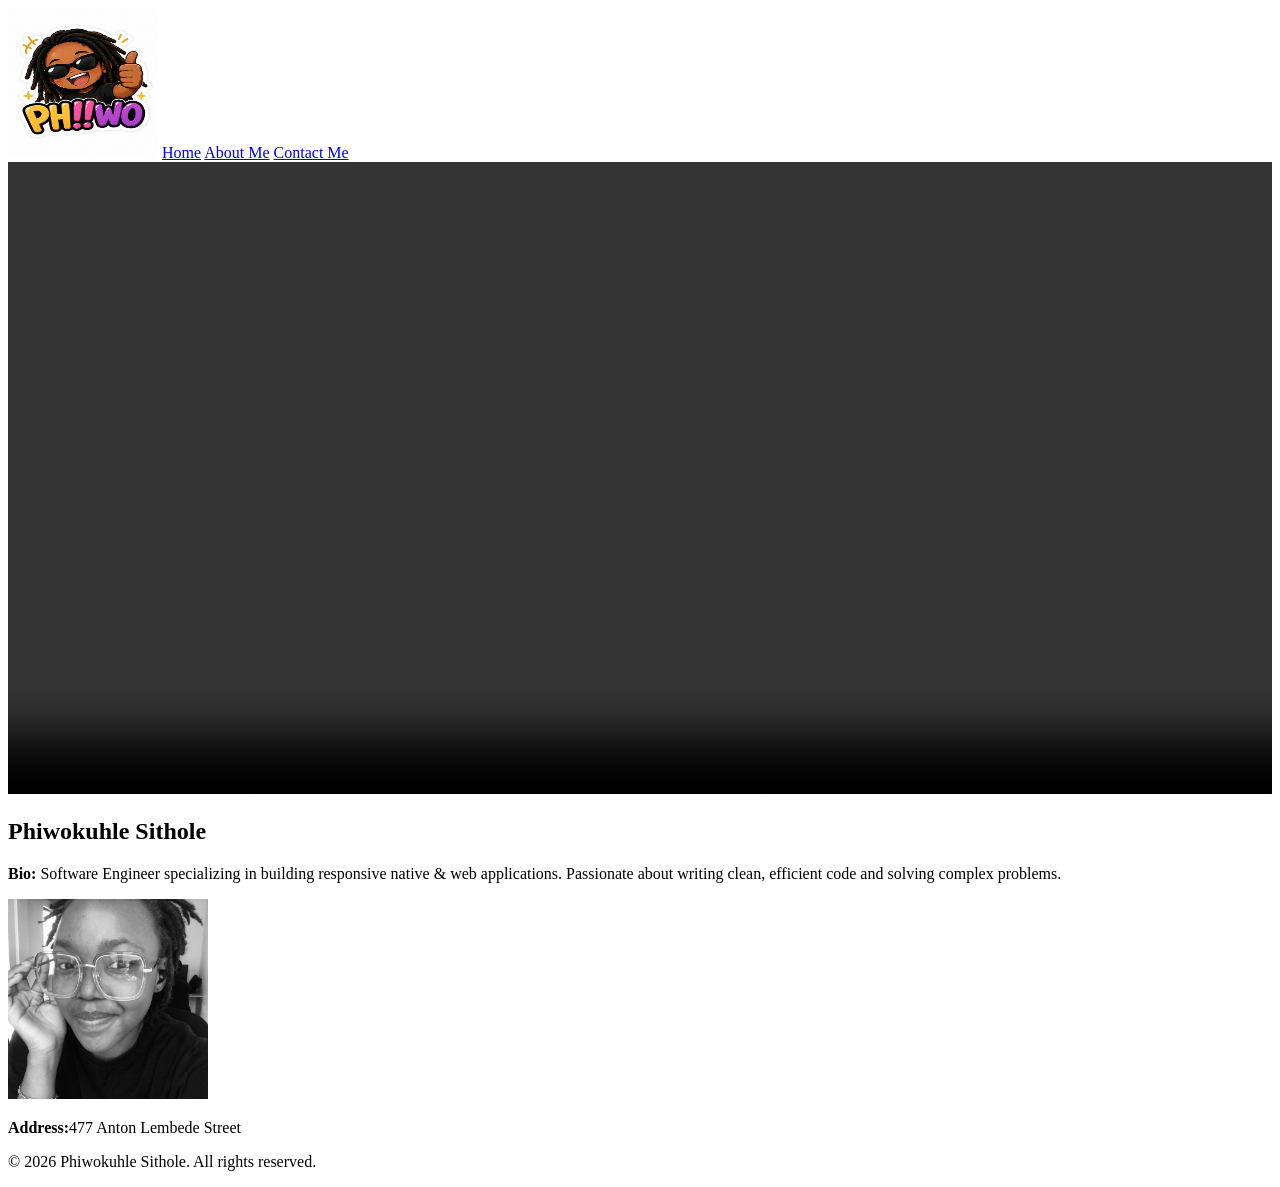
==== index.html @ 5188d2c7 "first commit" ====
<!DOCTYPE html>
<html>
    <head>
        <title>Phiwokuhle's Portfolio</title>
    </head>
    <body>
        <nav>
            <a href="/" class="logo">
                <img src="logo.jpeg" alt="PH!!WO" width="150" height="150"></a>

            <a href="index.html">Home</a>
            <a href="aboutMe.html">About Me</a>
            <a href="ContactMe.html">Contact Me</a>
        </nav>
        <section id="Home">
            <video controls width="100%" height="100%">
                <source src="my_video.mp4" type="video/mp4" width="100%" height="100%">
            </video>
        </section>

        <section id="Home">
            <h1><strong> Phiwokuhle Sithole</strong></h1>
            <p><strong>Bio:</strong> Software Engineer specializing in building responsive native & web applications. Passionate about writing clean, efficient code and solving complex problems.</p>
            <img src="my_pic.jpeg" width="200px"">
        </section>


        

        <footer class="footer">
            <p><strong>Address:</strong>477 Anton Lembede Street</p>    
            <p>&copy; 2026 Phiwokuhle Sithole. All rights reserved.</p>
            
        </footer>
    </body>
</htm
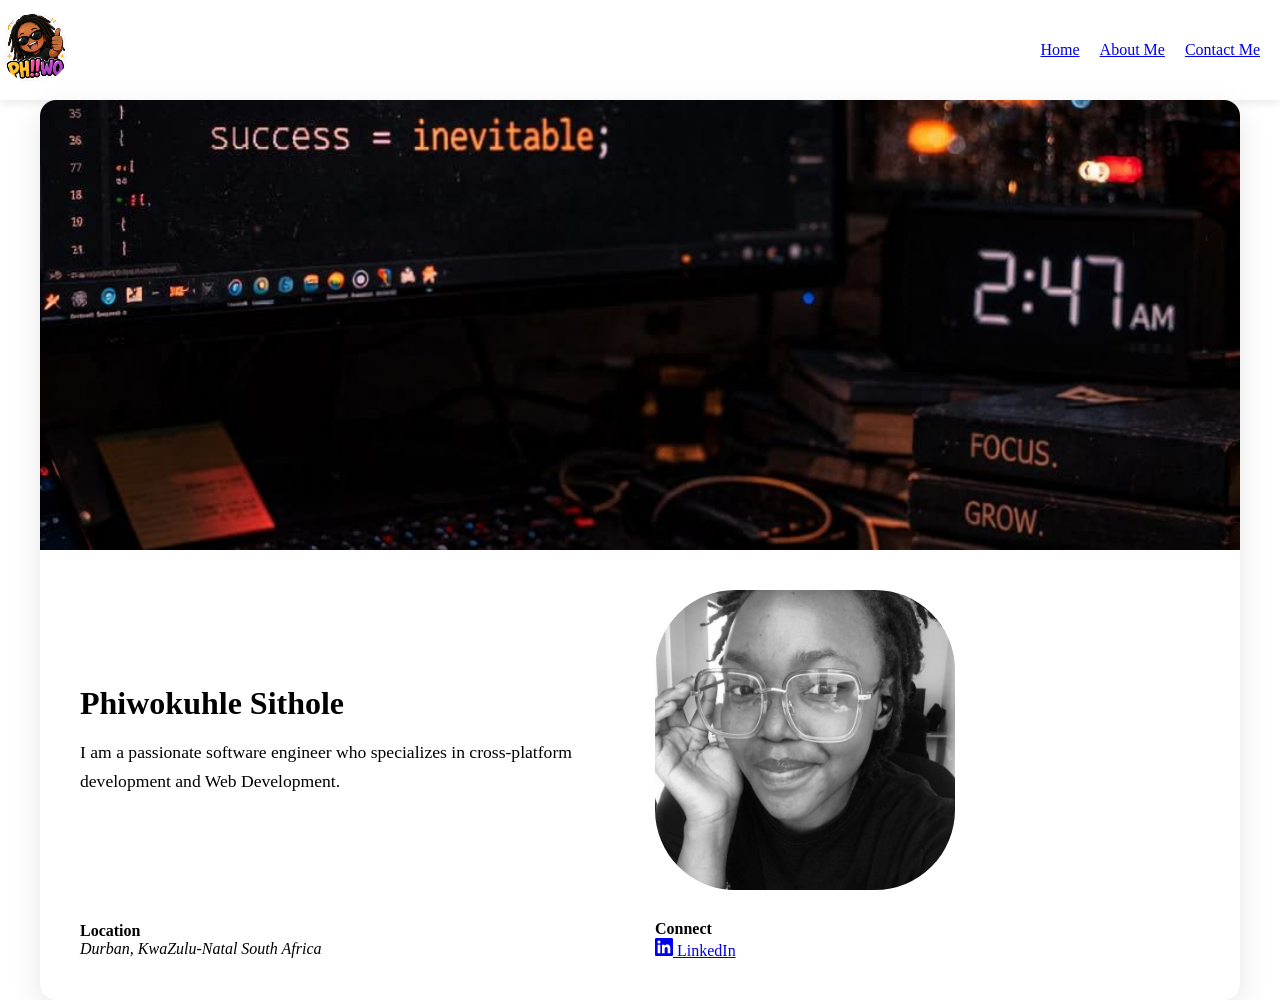
==== commit a14cffe0: "chore: styled with css" ====
--- a/index.html
+++ b/index.html
@@ -2,35 +2,50 @@
 <html>
     <head>
         <title>Phiwokuhle's Portfolio</title>
+        <link rel="stylesheet" href="style.css">
     </head>
     <body>
         <nav>
             <a href="/" class="logo">
                 <img src="logo.jpeg" alt="PH!!WO" width="150" height="150"></a>
+             <div class="nav-links">
+                <a href="index.html">Home</a>
+                <a href="aboutMe.html">About Me</a>
+                <a href="ContactMe.html">Contact Me</a>
+                
+             </div>
+        </nav>
 
-            <a href="index.html">Home</a>
-            <a href="aboutMe.html">About Me</a>
-            <a href="ContactMe.html">Contact Me</a>
-        </nav>
-        <section id="Home">
-            <video controls width="100%" height="100%">
-                <source src="my_video.mp4" type="video/mp4" width="100%" height="100%">
-            </video>
+        <section class="home">
+            <img id="img1" src="home-image.jpeg" >
+            <div class="bio-article-container">
+                <div class="bio-article-text">
+                    <h2>Phiwokuhle Sithole</h2>
+                    <p> I am a passionate software engineer who specializes in cross-platform development and Web Development.</p>
+                </div> 
+                <div class="bio-article-image">
+                    <img src="my_pic.jpeg" alt="Phiwokuhle's Picture" width="300px">   
+            </div>
+
+            <div class="footer-col">
+                    <h4 class="footer-heading">Location</h4>
+                    <address class="footer-address">
+                        <span>Durban, KwaZulu-Natal</span>
+                        <span>South Africa</span>
+                    </address>
+                </div>
+            
+            <div class="footer-col">
+                    <h4 class="footer-heading">Connect</h4>
+                    <div class="footer-socials">
+                        <a href="www.linkedin.com/in/phiwokuhle-siphokazi-sithole-b399002a6" target="_blank" rel="noopener" aria-label="LinkedIn">
+                            <svg xmlns="http://www.w3.org/2000/svg" width="18" height="18" viewBox="0 0 24 24" fill="currentColor" aria-hidden="true">
+                              <path d="M20.447 20.452h-3.554v-5.569c0-1.328-.027-3.037-1.852-3.037-1.853 0-2.136 1.445-2.136 2.939v5.667H9.351V9h3.414v1.561h.046c.477-.9 1.637-1.85 3.37-1.85 3.601 0 4.267 2.37 4.267 5.455v6.286zM5.337 7.433a2.062 2.062 0 0 1-2.063-2.065 2.064 2.064 0 1 1 2.063 2.065zm1.782 13.019H3.555V9h3.564v11.452zM22.225 0H1.771C.792 0 0 .774 0 1.729v20.542C0 23.227.792 24 1.771 24h20.451C23.2 24 24 23.227 24 22.271V1.729C24 .774 23.2 0 22.222 0h.003z"/>  
+                            </svg>
+                            LinkedIn
+                        </a>
+                    </div>
+                </div>
         </section>
-
-        <section id="Home">
-            <h1><strong> Phiwokuhle Sithole</strong></h1>
-            <p><strong>Bio:</strong> Software Engineer specializing in building responsive native & web applications. Passionate about writing clean, efficient code and solving complex problems.</p>
-            <img src="my_pic.jpeg" width="200px"">
-        </section>
-
-
-        
-
-        <footer class="footer">
-            <p><strong>Address:</strong>477 Anton Lembede Street</p>    
-            <p>&copy; 2026 Phiwokuhle Sithole. All rights reserved.</p>
-            
-        </footer>
     </body>
-</htm+</html>
--- a/style.css
+++ b/style.css
@@ -0,0 +1,134 @@
+*{
+    margin: 0;
+    padding: 0;
+    box-sizing: border-box;
+}
+.body{
+    font-family:'Franklin Gothic Medium', 'Arial Narrow', Arial, sans-serif;
+    background-color:S black;
+}
+nav{
+    padding: auto;
+    display: flex;
+    justify-content: space-between;
+    align-items: center;
+    height: 100px;
+    box-shadow: 0 2px 10px rgba(0, 0, 0, 0.1);
+}
+.logo{
+    display: inline-block;
+    transition: transform 0.3s ease;
+}
+.logo img{
+    border-radius: 50%;
+    width: 70px;
+    height: 70px;
+    object-fit: cover;
+    
+}
+
+.nav-links{
+    display: flex;
+    gap: 20px;
+    align-items: flex-end;
+    margin-right: 20px;
+}
+
+.about{
+    background-color: white;
+}
+.article-text h2{
+    margin-bottom: 20px;
+    font-size: 30px;
+   
+}
+.article-text p{
+    font-size: 20px;
+    line-height: 1.6;
+}
+
+.contact-form{
+    max-width: 600px;
+    margin: 0 auto;
+    padding: 20px;
+    border-radius: 10px;
+    box-shadow: 0 2px 10px rgba(0, 0, 0, 0.1);
+}
+ .home {
+    max-width: 1200px;
+    margin: 0 auto;
+    background: white;
+    border-radius: 1rem;
+    overflow: hidden;
+    box-shadow: 0 10px 30px rgba(0,0,0,0.1);
+}
+.home #img1{
+    width: 100%;
+    height: auto;
+
+    max-height: 450px;
+    object-fit: cover;
+    display:block;
+}
+.bio-article-container{
+    display: grid;
+    grid-template-columns: 1fr 1fr;
+    gap: 30px;
+    padding: 40px;
+    align-items: center;
+}
+
+.bio-article-text h2{
+    font-size: 2rem;
+    margin-bottom: 1rem;
+}
+.bio-article-text p{
+    font-size: 1.1rem;
+    line-height: 1.6;
+}
+.bio-article-image img{
+    display:flex;
+    max-width: 350px;
+    height:auto;
+    border-radius: 80px;
+    object-fit: cover; /*to be reviewed*/
+    display: block;
+}
+.footer{
+    text-align: center;
+    padding: 1.5rem;
+    font-size: 0.9rem;
+}
+ @media (min-width: 1400px) {
+    .bio-article-image img {
+        max-width: 400px;
+        }
+            
+    .home #img1 {
+        max-height: 500px;
+        }
+    }
+    .bio-article-image img:hover {
+        transform: scale(1.02);
+        transition: transform 0.3s ease;
+       
+    
+}
+@media (max-width: 580px) {
+    .footer-inner {
+        grid-template-columns: 1fr;
+        padding: 32px 20px 24px;
+        gap: 28px;
+    }
+ 
+    .footer-brand {
+        grid-column: auto;
+    }
+ 
+    .footer-bottom {
+        padding: 16px 20px;
+        flex-direction: column;
+        gap: 6px;
+        text-align: center;
+    }
+}
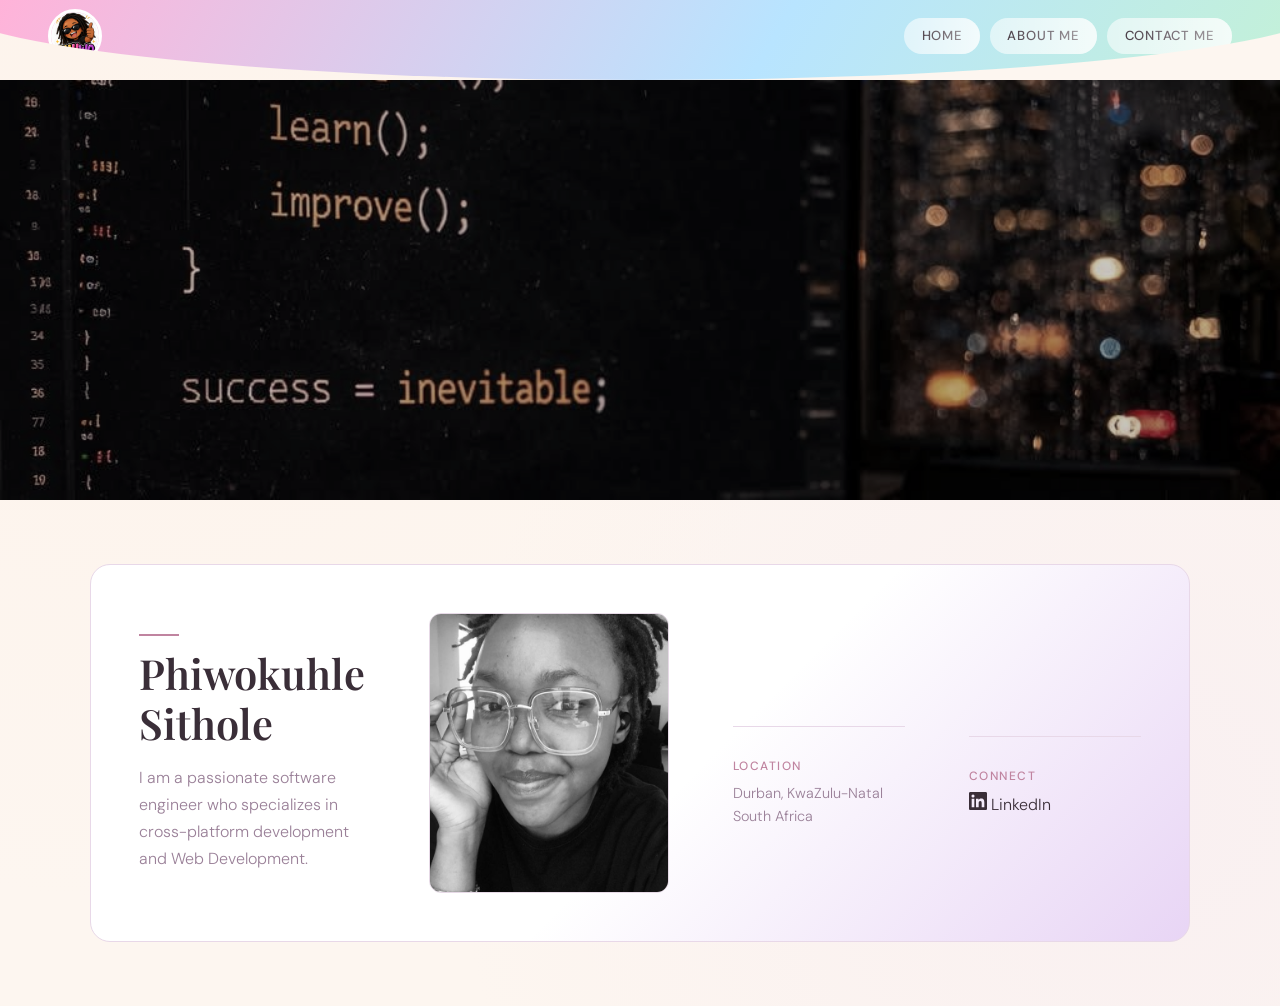
==== commit 55dc6ac0: "chore: javascript introduction tasks" ====
--- a/index.html
+++ b/index.html
@@ -5,7 +5,7 @@
         <link rel="stylesheet" href="style.css">
     </head>
     <body>
-        <nav>
+        <nav class="navbar">
             <a href="/" class="logo">
                 <img src="logo.jpeg" alt="PH!!WO" width="150" height="150"></a>
              <div class="nav-links">
--- a/style.css
+++ b/style.css
@@ -1,134 +1,502 @@
-*{
-    margin: 0;
-    padding: 0;
-    box-sizing: border-box;
-}
-.body{
-    font-family:'Franklin Gothic Medium', 'Arial Narrow', Arial, sans-serif;
-    background-color:S black;
-}
-nav{
-    padding: auto;
-    display: flex;
-    justify-content: space-between;
-    align-items: center;
-    height: 100px;
-    box-shadow: 0 2px 10px rgba(0, 0, 0, 0.1);
-}
-.logo{
-    display: inline-block;
-    transition: transform 0.3s ease;
-}
-.logo img{
-    border-radius: 50%;
-    width: 70px;
-    height: 70px;
-    object-fit: cover;
-    
-}
-
-.nav-links{
-    display: flex;
-    gap: 20px;
-    align-items: flex-end;
-    margin-right: 20px;
-}
-
-.about{
-    background-color: white;
-}
-.article-text h2{
-    margin-bottom: 20px;
-    font-size: 30px;
-   
-}
-.article-text p{
-    font-size: 20px;
-    line-height: 1.6;
-}
-
-.contact-form{
-    max-width: 600px;
-    margin: 0 auto;
-    padding: 20px;
-    border-radius: 10px;
-    box-shadow: 0 2px 10px rgba(0, 0, 0, 0.1);
-}
- .home {
-    max-width: 1200px;
-    margin: 0 auto;
-    background: white;
-    border-radius: 1rem;
-    overflow: hidden;
-    box-shadow: 0 10px 30px rgba(0,0,0,0.1);
-}
-.home #img1{
-    width: 100%;
-    height: auto;
-
-    max-height: 450px;
-    object-fit: cover;
-    display:block;
-}
-.bio-article-container{
-    display: grid;
-    grid-template-columns: 1fr 1fr;
-    gap: 30px;
-    padding: 40px;
-    align-items: center;
-}
-
-.bio-article-text h2{
-    font-size: 2rem;
-    margin-bottom: 1rem;
-}
-.bio-article-text p{
-    font-size: 1.1rem;
-    line-height: 1.6;
-}
-.bio-article-image img{
-    display:flex;
-    max-width: 350px;
-    height:auto;
-    border-radius: 80px;
-    object-fit: cover; /*to be reviewed*/
-    display: block;
-}
-.footer{
+/* =========================================
+   PHIWOKUHLE'S PORTFOLIO — style.css
+   Theme: Refined editorial / dark professional
+   ========================================= */
+
+/* --- Google Fonts --- */
+@import url('https://fonts.googleapis.com/css2?family=Playfair+Display:wght@400;600&family=DM+Sans:wght@300;400;500&display=swap');
+
+/* --- CSS Variables --- */
+:root {
+  --clr-bg:        #fdf6f0;       /* warm cream */
+  --clr-surface:   #ffffff;
+  --clr-surface2:  #fef0f5;       /* blush white */
+  --clr-border:    #e8d8e8;       /* soft lavender border */
+  --clr-accent:    #c084a0;       /* dusty rose */
+  --clr-accent-dim:#a0668c;
+  --clr-text:      #3a2e38;       /* deep plum text */
+  --clr-muted:     #9a8098;       /* muted mauve */
+  --clr-white:     #ffffff;
+
+  /* Pastel palette */
+  --clr-lavender:  #e8d5f5;
+  --clr-blush:     #fadadd;
+  --clr-mint:      #d4f0e8;
+  --clr-sky:       #d5eaf7;
+  --clr-peach:     #fde8d8;
+  --clr-butter:    #fdf5cc;
+
+  --font-display:  'Playfair Display', Georgia, serif;
+  --font-body:     'DM Sans', sans-serif;
+
+  --radius-sm:  6px;
+  --radius-md:  12px;
+  --radius-lg:  20px;
+
+  --nav-height: 80px;
+  --max-width:  1100px;
+}
+
+/* --- Reset & Base --- */
+*, *::before, *::after {
+  box-sizing: border-box;
+  margin: 0;
+  padding: 0;
+}
+
+html {
+  scroll-behavior: smooth;
+}
+
+body {
+  background-color: var(--clr-bg);
+  color: var(--clr-text);
+  font-family: var(--font-body);
+  font-size: 16px;
+  line-height: 1.7;
+  font-weight: 300;
+  min-height: 100vh;
+  background-image: radial-gradient(circle at 10% 20%, #fde8d830 0%, transparent 50%),
+                    radial-gradient(circle at 90% 80%, #e8d5f530 0%, transparent 50%);
+}
+
+img {
+  display: block;
+  max-width: 100%;
+}
+
+a {
+  color: inherit;
+  text-decoration: none;
+}
+
+h1, h2, h3, h4 {
+  font-family: var(--font-display);
+  font-weight: 600;
+  line-height: 1.2;
+  color: var(--clr-text);
+}
+
+/* =========================================
+   NAVBAR — gooey pastel candy
+   ========================================= */
+
+/* Keyframes */
+@keyframes navShift {
+  0%   { background-position: 0% 50%; }
+  50%  { background-position: 100% 50%; }
+  100% { background-position: 0% 50%; }
+}
+
+@keyframes blobFloat {
+  0%, 100% { border-radius: 60% 40% 55% 45% / 50% 60% 40% 50%; transform: translateY(0px) rotate(0deg); }
+  33%       { border-radius: 40% 60% 45% 55% / 60% 40% 55% 45%; transform: translateY(-4px) rotate(2deg); }
+  66%       { border-radius: 55% 45% 60% 40% / 40% 55% 60% 40%; transform: translateY(3px) rotate(-2deg); }
+}
+
+@keyframes logoPulse {
+  0%, 100% { box-shadow: 0 0 0 3px #ffb3d9, 0 0 0 6px #b8f0e6, 0 0 0 9px #c9b8f5; }
+  33%       { box-shadow: 0 0 0 3px #b8e4ff, 0 0 0 6px #ffcba4, 0 0 0 9px #ffb3d9; }
+  66%       { box-shadow: 0 0 0 3px #c9b8f5, 0 0 0 6px #b8f0e6, 0 0 0 9px #b8e4ff; }
+}
+
+@keyframes gooeyDrip {
+  0%   { clip-path: ellipse(55% 100% at 50% 0%); }
+  40%  { clip-path: ellipse(52% 115% at 50% 0%); }
+  70%  { clip-path: ellipse(56% 108% at 50% 0%); }
+  100% { clip-path: ellipse(55% 100% at 50% 0%); }
+}
+
+@keyframes shimmer {
+  0%   { background-position: -200% center; }
+  100% { background-position: 200% center; }
+}
+
+.navbar,
+nav {
+  position: sticky;
+  top: 0;
+  z-index: 100;
+  height: var(--nav-height);
+  display: flex;
+  align-items: center;
+  justify-content: space-between;
+  padding: 0 3rem;
+  background: linear-gradient(
+    120deg,
+    #ffb3d9,   /* pink */
+    #b8e4ff,   /* powder blue */
+    #c9f7c5,   /* lime */
+    #c9b8f5,   /* purple */
+    #ffd4a8,   /* light orange */
+    #ffb3d9
+  );
+  background-size: 300% 300%;
+  animation: navShift 8s ease infinite, gooeyDrip 4s ease-in-out infinite;
+  border-bottom: none;
+  /* Gooey drip bottom edge */
+  clip-path: ellipse(55% 100% at 50% 0%);
+  padding-bottom: 8px;
+}
+
+/* Logo */
+.logo img {
+  width: 54px;
+  height: 54px;
+  border-radius: 50%;
+  object-fit: cover;
+  border: 3px solid #fff;
+  animation: logoPulse 4s ease-in-out infinite;
+  transition: transform 0.4s cubic-bezier(0.34, 1.56, 0.64, 1);
+}
+
+.logo:hover img {
+  transform: scale(1.12) rotate(-4deg);
+}
+
+/* Nav links container */
+.nav-links {
+  display: flex;
+  align-items: center;
+  gap: 0.6rem;
+}
+
+/* Each link is a gooey blob pill */
+.nav-links a {
+  font-family: var(--font-body);
+  font-weight: 500;
+  font-size: 0.82rem;
+  letter-spacing: 0.06em;
+  text-transform: uppercase;
+  color: #3a2e38;
+  padding: 0.45rem 1.1rem;
+  border-radius: 999px;
+  position: relative;
+  transition:
+    transform 0.35s cubic-bezier(0.34, 1.56, 0.64, 1),
+    color 0.2s ease;
+  text-decoration: none;
+  animation: blobFloat 5s ease-in-out infinite;
+}
+
+/* Stagger each link's blob float */
+.nav-links a:nth-child(1) { animation-delay: 0s;    background: rgba(255,255,255,0.55); }
+.nav-links a:nth-child(2) { animation-delay: 0.8s;  background: rgba(255,255,255,0.55); }
+.nav-links a:nth-child(3) { animation-delay: 1.6s;  background: rgba(255,255,255,0.55); }
+
+/* Shimmer overlay on each pill */
+.nav-links a::before {
+  content: '';
+  position: absolute;
+  inset: 0;
+  border-radius: 999px;
+  background: linear-gradient(
+    90deg,
+    transparent 0%,
+    rgba(255,255,255,0.6) 50%,
+    transparent 100%
+  );
+  background-size: 200% 100%;
+  animation: shimmer 2.5s linear infinite;
+  pointer-events: none;
+}
+
+.nav-links a:nth-child(2)::before { animation-delay: 0.8s; }
+.nav-links a:nth-child(3)::before { animation-delay: 1.6s; }
+
+/* Hover — squish & brighten */
+.nav-links a:hover {
+  transform: scale(1.12) translateY(-3px);
+  color: #1a0d24;
+  background: rgba(255,255,255,0.85);
+}
+
+/* =========================================
+   HOME PAGE
+   ========================================= */
+
+/* Hero image — full-width cinematic strip */
+.home #img1 {
+  width: 100%;
+  height: 420px;
+  object-fit: cover;
+  object-position: center 30%;
+  filter: brightness(0.75) saturate(0.6) sepia(0.15);
+}
+
+/* Bio section — two-column card */
+.bio-article-container {
+  max-width: var(--max-width);
+  margin: 4rem auto;
+  padding: 0 2rem;
+  display: flex;
+  align-items: center;
+  gap: 4rem;
+  background: linear-gradient(135deg, #ffffff 55%, var(--clr-lavender) 100%);
+  border: 1px solid var(--clr-border);
+  border-radius: var(--radius-lg);
+  padding: 3rem;
+}
+
+.bio-article-text {
+  flex: 1;
+}
+
+.bio-article-text h2 {
+  font-size: clamp(1.8rem, 4vw, 2.6rem);
+  margin-bottom: 1rem;
+}
+
+/* Gold accent line before the name */
+.bio-article-text h2::before {
+  content: '';
+  display: block;
+  width: 40px;
+  height: 2px;
+  background-color: var(--clr-accent);
+  margin-bottom: 0.75rem;
+}
+
+.bio-article-text p {
+  color: var(--clr-muted);
+  font-size: 1rem;
+  max-width: 520px;
+}
+
+.bio-article-image {
+  flex-shrink: 0;
+}
+
+.bio-article-image img {
+  width: 240px;
+  height: 280px;
+  object-fit: cover;
+  border-radius: var(--radius-md);
+  border: 1px solid var(--clr-border);
+  filter: grayscale(20%);
+  transition: filter 0.4s ease;
+}
+
+.bio-article-image img:hover {
+  filter: grayscale(0%);
+}
+
+/* Footer location block */
+.footer-col {
+  margin-top: 3rem;
+  padding-top: 2rem;
+  border-top: 1px solid var(--clr-border);
+  width: 100%;
+}
+
+.footer-heading {
+  font-family: var(--font-body);
+  font-size: 0.75rem;
+  letter-spacing: 0.12em;
+  text-transform: uppercase;
+  color: var(--clr-accent);
+  margin-bottom: 0.5rem;
+  font-weight: 500;
+}
+
+.footer-address {
+  display: flex;
+  flex-direction: column;
+  font-style: normal;
+  color: var(--clr-muted);
+  font-size: 0.9rem;
+  line-height: 1.6;
+}
+
+/* =========================================
+   ABOUT ME PAGE
+   ========================================= */
+.about {
+  max-width: var(--max-width);
+  margin: 5rem auto;
+  padding: 0 2rem;
+}
+
+.article-container {
+  background: linear-gradient(135deg, #ffffff 55%, var(--clr-mint) 100%);
+  border: 1px solid var(--clr-border);
+  border-radius: var(--radius-lg);
+  padding: 3.5rem;
+}
+
+.article-text h2 {
+  font-size: clamp(1.8rem, 4vw, 2.6rem);
+  margin-bottom: 0.5rem;
+}
+
+.article-text h2::before {
+  content: '';
+  display: block;
+  width: 40px;
+  height: 2px;
+  background-color: var(--clr-accent);
+  margin-bottom: 0.75rem;
+}
+
+.article-text p {
+  color: var(--clr-muted);
+  font-size: 1rem;
+  max-width: 720px;
+  margin-top: 1.25rem;
+}
+
+/* Highlight certifications naturally */
+.article-text p strong {
+  color: var(--clr-accent);
+  font-weight: 500;
+}
+
+/* =========================================
+   CONTACT ME PAGE
+   ========================================= */
+.contact-form {
+  max-width: 560px;
+  margin: 5rem auto;
+  padding: 3rem 3.5rem;
+  background: linear-gradient(135deg, #ffffff 55%, var(--clr-blush) 100%);
+  border: 1px solid var(--clr-border);
+  border-radius: var(--radius-lg);
+}
+
+.contact-form h2 {
+  font-size: 2rem;
+  margin-bottom: 0.5rem;
+}
+
+.contact-form h2::before {
+  content: '';
+  display: block;
+  width: 40px;
+  height: 2px;
+  background-color: var(--clr-accent);
+  margin-bottom: 0.75rem;
+}
+
+/* Labels */
+.contact-form label {
+  display: block;
+  font-size: 0.78rem;
+  letter-spacing: 0.1em;
+  text-transform: uppercase;
+  color: var(--clr-muted);
+  margin-bottom: 0.4rem;
+  margin-top: 1.5rem;
+  font-weight: 500;
+}
+
+/* Inputs & textarea */
+.contact-form input[type="text"],
+.contact-form input[type="email"],
+.contact-form textarea {
+  width: 100%;
+  background-color: var(--clr-surface2);
+  border: 1px solid var(--clr-border);
+  border-radius: var(--radius-sm);
+  color: var(--clr-text);
+  font-family: var(--font-body);
+  font-size: 0.95rem;
+  padding: 0.65rem 1rem;
+  outline: none;
+  transition: border-color 0.25s ease, background-color 0.25s ease;
+  resize: vertical;
+}
+
+.contact-form input[type="text"]:focus,
+.contact-form input[type="email"]:focus,
+.contact-form textarea:focus {
+  border-color: var(--clr-accent);
+  background-color: #fff5f8;
+}
+
+.contact-form textarea {
+  min-height: 130px;
+}
+
+/* Submit button */
+.contact-form input[type="submit"],
+#submit {
+  display: block;
+  margin-top: 2rem;
+  width: 100%;
+  padding: 0.75rem 1.5rem;
+  background-color: var(--clr-accent);
+  color: #ffffff;
+  font-family: var(--font-body);
+  font-size: 0.85rem;
+  font-weight: 500;
+  letter-spacing: 0.1em;
+  text-transform: uppercase;
+  border: none;
+  border-radius: var(--radius-sm);
+  cursor: pointer;
+  transition: background-color 0.25s ease, transform 0.15s ease;
+}
+
+.contact-form input[type="submit"]:hover,
+#submit:hover {
+  background-color: var(--clr-accent-dim);
+  color: #ffffff;
+  transform: translateY(-2px);
+}
+
+.contact-form input[type="submit"]:active,
+#submit:active {
+  transform: translateY(0);
+}
+
+/* =========================================
+   RESPONSIVE
+   ========================================= */
+@media (max-width: 768px) {
+  .navbar, nav {
+    padding: 0 1.25rem;
+  }
+
+  .nav-links {
+    gap: 1.25rem;
+  }
+
+  .bio-article-container {
+    flex-direction: column;
+    gap: 2rem;
+    padding: 2rem;
     text-align: center;
-    padding: 1.5rem;
-    font-size: 0.9rem;
-}
- @media (min-width: 1400px) {
-    .bio-article-image img {
-        max-width: 400px;
-        }
-            
-    .home #img1 {
-        max-height: 500px;
-        }
-    }
-    .bio-article-image img:hover {
-        transform: scale(1.02);
-        transition: transform 0.3s ease;
-       
-    
-}
-@media (max-width: 580px) {
-    .footer-inner {
-        grid-template-columns: 1fr;
-        padding: 32px 20px 24px;
-        gap: 28px;
-    }
- 
-    .footer-brand {
-        grid-column: auto;
-    }
- 
-    .footer-bottom {
-        padding: 16px 20px;
-        flex-direction: column;
-        gap: 6px;
-        text-align: center;
-    }
-}
+  }
+
+  .bio-article-text h2::before,
+  .article-text h2::before,
+  .contact-form h2::before {
+    margin-left: auto;
+    margin-right: auto;
+  }
+
+  .bio-article-image img {
+    width: 180px;
+    height: 220px;
+  }
+
+  .home #img1 {
+    height: 260px;
+  }
+
+  .article-container {
+    padding: 2rem;
+  }
+
+  .contact-form {
+    margin: 2.5rem 1rem;
+    padding: 2rem 1.5rem;
+  }
+}
+
+@media (max-width: 480px) {
+  .nav-links a {
+    font-size: 0.78rem;
+    gap: 1rem;
+  }
+}
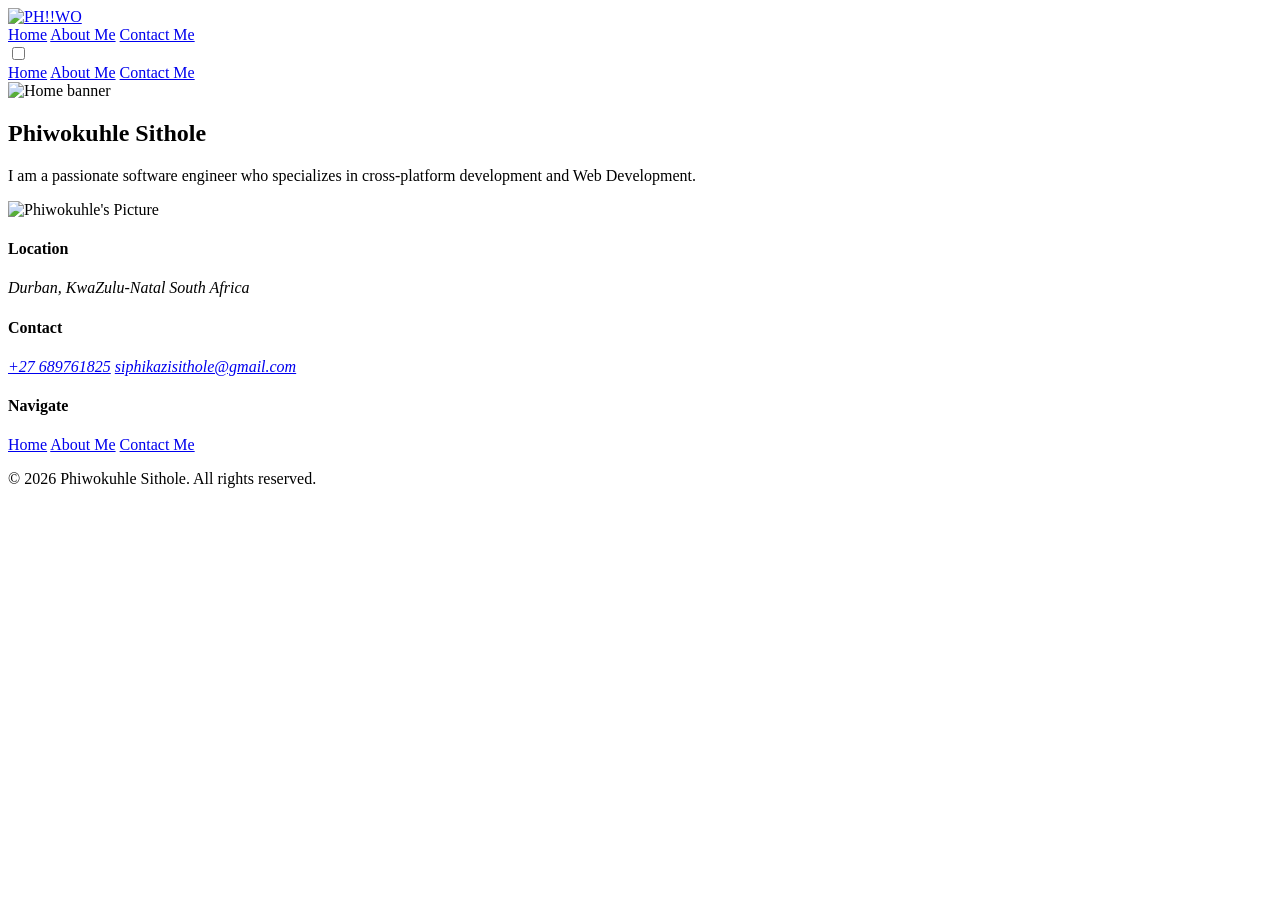
==== commit 4cdd24e4: "chore: added footer and hamburger menu" ====
--- a/index.html
+++ b/index.html
@@ -1,51 +1,72 @@
 <!DOCTYPE html>
-<html>
+<html lang="en">
     <head>
         <title>Phiwokuhle's Portfolio</title>
+        <meta name="viewport" content="width=device-width, initial-scale=1.0">
         <link rel="stylesheet" href="style.css">
     </head>
     <body>
         <nav class="navbar">
-            <a href="/" class="logo">
-                <img src="logo.jpeg" alt="PH!!WO" width="150" height="150"></a>
-             <div class="nav-links">
+            <a href="index.html" class="logo">
+                <img src="logo.jpeg" alt="PH!!WO" width="150" height="150">
+            </a>
+            <div class="nav-links">
                 <a href="index.html">Home</a>
                 <a href="aboutMe.html">About Me</a>
                 <a href="ContactMe.html">Contact Me</a>
-                
-             </div>
+            </div>
+            <input type="checkbox" id="burger-toggle" class="burger-toggle">
+            <label for="burger-toggle" class="burger-btn" aria-label="Open menu">
+                <span></span>
+                <span></span>
+                <span></span>
+            </label>
+            <div class="mobile-menu">
+                <a href="index.html">Home</a>
+                <a href="aboutMe.html">About Me</a>
+                <a href="ContactMe.html">Contact Me</a>
+            </div>
         </nav>
 
         <section class="home">
-            <img id="img1" src="home-image.jpeg" >
+            <img id="img1" src="home-image.jpeg" alt="Home banner">
             <div class="bio-article-container">
                 <div class="bio-article-text">
                     <h2>Phiwokuhle Sithole</h2>
-                    <p> I am a passionate software engineer who specializes in cross-platform development and Web Development.</p>
-                </div> 
+                    <p>I am a passionate software engineer who specializes in cross-platform development and Web Development.</p>
+                </div>
                 <div class="bio-article-image">
-                    <img src="my_pic.jpeg" alt="Phiwokuhle's Picture" width="300px">   
+                    <img src="my_pic.jpeg" alt="Phiwokuhle's Picture">
+                </div>
             </div>
+        </section>
 
-            <div class="footer-col">
+        <footer class="site-footer">
+            <div class="footer-inner">
+                <div class="footer-col">
                     <h4 class="footer-heading">Location</h4>
                     <address class="footer-address">
                         <span>Durban, KwaZulu-Natal</span>
                         <span>South Africa</span>
                     </address>
                 </div>
-            
-            <div class="footer-col">
-                    <h4 class="footer-heading">Connect</h4>
-                    <div class="footer-socials">
-                        <a href="www.linkedin.com/in/phiwokuhle-siphokazi-sithole-b399002a6" target="_blank" rel="noopener" aria-label="LinkedIn">
-                            <svg xmlns="http://www.w3.org/2000/svg" width="18" height="18" viewBox="0 0 24 24" fill="currentColor" aria-hidden="true">
-                              <path d="M20.447 20.452h-3.554v-5.569c0-1.328-.027-3.037-1.852-3.037-1.853 0-2.136 1.445-2.136 2.939v5.667H9.351V9h3.414v1.561h.046c.477-.9 1.637-1.85 3.37-1.85 3.601 0 4.267 2.37 4.267 5.455v6.286zM5.337 7.433a2.062 2.062 0 0 1-2.063-2.065 2.064 2.064 0 1 1 2.063 2.065zm1.782 13.019H3.555V9h3.564v11.452zM22.225 0H1.771C.792 0 0 .774 0 1.729v20.542C0 23.227.792 24 1.771 24h20.451C23.2 24 24 23.227 24 22.271V1.729C24 .774 23.2 0 22.222 0h.003z"/>  
-                            </svg>
-                            LinkedIn
-                        </a>
-                    </div>
+                <div class="footer-col">
+                    <h4 class="footer-heading">Contact</h4>
+                    <address class="footer-address">
+                        <a href="tel:+27000000000">+27 689761825</a>
+                        <a href="mailto:siphikazisithole@gmail.com">siphikazisithole@gmail.com</a>
+                    </address>
                 </div>
-        </section>
+                <div class="footer-col">
+                    <h4 class="footer-heading">Navigate</h4>
+                    <nav class="footer-nav">
+                        <a href="index.html">Home</a>
+                        <a href="aboutMe.html">About Me</a>
+                        <a href="ContactMe.html">Contact Me</a>
+                    </nav>
+                </div>
+            </div>
+            <p class="footer-copy">&copy; 2026 Phiwokuhle Sithole. All rights reserved.</p>
+        </footer>
     </body>
-</html>+</html>
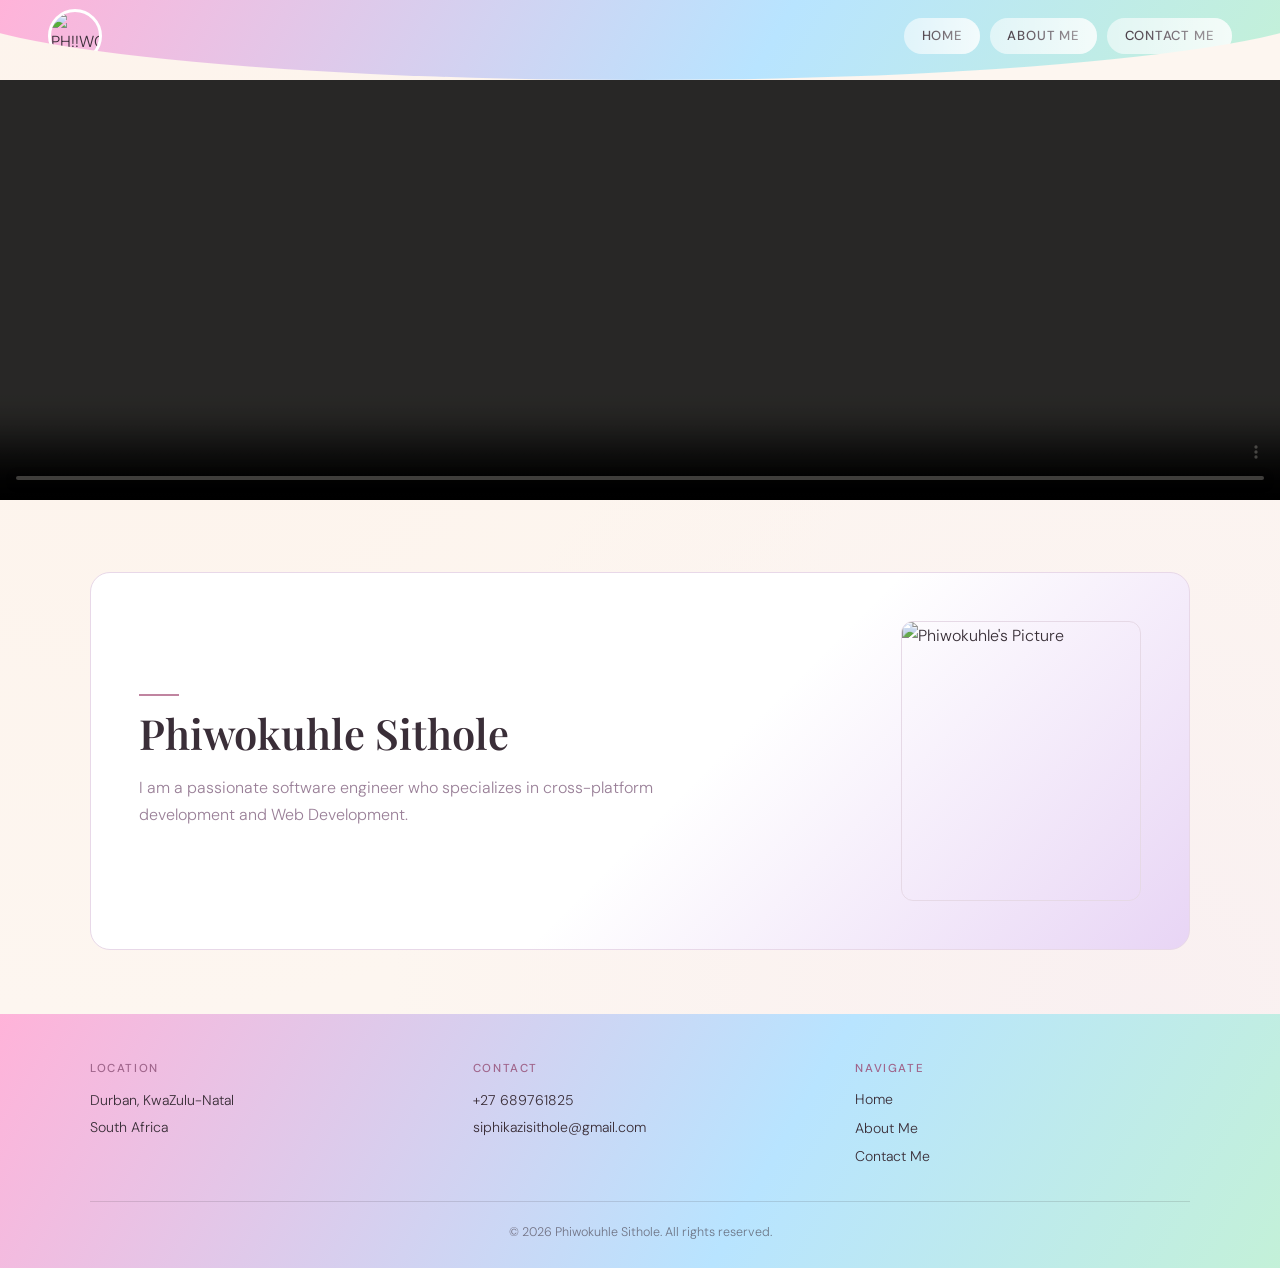
==== commit 726cde38: "chore: styled footer and video" ====
--- a/index.html
+++ b/index.html
@@ -29,7 +29,9 @@
         </nav>
 
         <section class="home">
-            <img id="img1" src="home-image.jpeg" alt="Home banner">
+            <video id="img1" src="my_video.mp4" alt="Home banner" type="video/mp4" controls>
+                Your browser does not support the video tag.
+            </video>
             <div class="bio-article-container">
                 <div class="bio-article-text">
                     <h2>Phiwokuhle Sithole</h2>
--- a/style.css
+++ b/style.css
@@ -0,0 +1,468 @@
+@import url('https://fonts.googleapis.com/css2?family=Playfair+Display:wght@400;600&family=DM+Sans:wght@300;400;500&display=swap');
+
+:root {
+  --clr-bg:        #fdf6f0;
+  --clr-surface:   #ffffff;
+  --clr-surface2:  #fef0f5;
+  --clr-border:    #e8d8e8;
+  --clr-accent:    #c084a0;
+  --clr-accent-dim:#a0668c;
+  --clr-text:      #3a2e38;
+  --clr-muted:     #9a8098;
+  --clr-white:     #ffffff;
+  --clr-lavender:  #e8d5f5;
+  --clr-blush:     #fadadd;
+  --clr-mint:      #d4f0e8;
+  --clr-sky:       #d5eaf7;
+  --clr-peach:     #fde8d8;
+  --clr-butter:    #fdf5cc;
+  --font-display:  'Playfair Display', Georgia, serif;
+  --font-body:     'DM Sans', sans-serif;
+  --radius-sm:  6px;
+  --radius-md:  12px;
+  --radius-lg:  20px;
+  --nav-height: 80px;
+  --max-width:  1100px;
+}
+
+*, *::before, *::after {
+  box-sizing: border-box;
+  margin: 0;
+  padding: 0;
+}
+
+html { scroll-behavior: smooth; }
+
+body {
+  background-color: var(--clr-bg);
+  color: var(--clr-text);
+  font-family: var(--font-body);
+  font-size: 16px;
+  line-height: 1.7;
+  font-weight: 300;
+  min-height: 100vh;
+  display: flex;
+  flex-direction: column;
+  background-image: radial-gradient(circle at 10% 20%, #fde8d830 0%, transparent 50%),
+                    radial-gradient(circle at 90% 80%, #e8d5f530 0%, transparent 50%);
+}
+
+img { display: block; max-width: 100%; }
+a { color: inherit; text-decoration: none; }
+
+h1, h2, h3, h4 {
+  font-family: var(--font-display);
+  font-weight: 600;
+  line-height: 1.2;
+  color: var(--clr-text);
+}
+
+@keyframes navShift {
+  0%   { background-position: 0% 50%; }
+  50%  { background-position: 100% 50%; }
+  100% { background-position: 0% 50%; }
+}
+@keyframes blobFloat {
+  0%, 100% { border-radius: 60% 40% 55% 45% / 50% 60% 40% 50%; transform: translateY(0px) rotate(0deg); }
+  33%       { border-radius: 40% 60% 45% 55% / 60% 40% 55% 45%; transform: translateY(-4px) rotate(2deg); }
+  66%       { border-radius: 55% 45% 60% 40% / 40% 55% 60% 40%; transform: translateY(3px) rotate(-2deg); }
+}
+@keyframes logoPulse {
+  0%, 100% { box-shadow: 0 0 0 3px #ffb3d9, 0 0 0 6px #b8f0e6, 0 0 0 9px #c9b8f5; }
+  33%       { box-shadow: 0 0 0 3px #b8e4ff, 0 0 0 6px #ffcba4, 0 0 0 9px #ffb3d9; }
+  66%       { box-shadow: 0 0 0 3px #c9b8f5, 0 0 0 6px #b8f0e6, 0 0 0 9px #b8e4ff; }
+}
+@keyframes gooeyDrip {
+  0%   { clip-path: ellipse(55% 100% at 50% 0%); }
+  40%  { clip-path: ellipse(52% 115% at 50% 0%); }
+  70%  { clip-path: ellipse(56% 108% at 50% 0%); }
+  100% { clip-path: ellipse(55% 100% at 50% 0%); }
+}
+@keyframes shimmer {
+  0%   { background-position: -200% center; }
+  100% { background-position: 200% center; }
+}
+@keyframes menuSlide {
+  from { opacity: 0; transform: translateY(-12px); }
+  to   { opacity: 1; transform: translateY(0); }
+}
+@keyframes burgerX {
+  to { transform: rotate(45deg); }
+}
+
+.navbar {
+  position: sticky;
+  top: 0;
+  z-index: 100;
+  height: var(--nav-height);
+  display: flex;
+  align-items: center;
+  justify-content: space-between;
+  padding: 0 3rem;
+  background: linear-gradient(120deg, #ffb3d9, #b8e4ff, #c9f7c5, #c9b8f5, #ffd4a8, #ffb3d9);
+  background-size: 300% 300%;
+  animation: navShift 8s ease infinite, gooeyDrip 4s ease-in-out infinite;
+  border-bottom: none;
+  clip-path: ellipse(55% 100% at 50% 0%);
+  padding-bottom: 8px;
+}
+
+.logo img {
+  width: 54px;
+  height: 54px;
+  border-radius: 50%;
+  object-fit: cover;
+  border: 3px solid #fff;
+  animation: logoPulse 4s ease-in-out infinite;
+  transition: transform 0.4s cubic-bezier(0.34, 1.56, 0.64, 1);
+}
+.logo:hover img { transform: scale(1.12) rotate(-4deg); }
+
+.nav-links {
+  display: flex;
+  align-items: center;
+  gap: 0.6rem;
+}
+
+.nav-links a {
+  font-family: var(--font-body);
+  font-weight: 500;
+  font-size: 0.82rem;
+  letter-spacing: 0.06em;
+  text-transform: uppercase;
+  color: #3a2e38;
+  padding: 0.45rem 1.1rem;
+  border-radius: 999px;
+  position: relative;
+  transition: transform 0.35s cubic-bezier(0.34, 1.56, 0.64, 1), color 0.2s ease;
+  animation: blobFloat 5s ease-in-out infinite;
+}
+.nav-links a:nth-child(1) { animation-delay: 0s;   background: rgba(255,255,255,0.55); }
+.nav-links a:nth-child(2) { animation-delay: 0.8s; background: rgba(255,255,255,0.55); }
+.nav-links a:nth-child(3) { animation-delay: 1.6s; background: rgba(255,255,255,0.55); }
+
+.nav-links a::before {
+  content: '';
+  position: absolute;
+  inset: 0;
+  border-radius: 999px;
+  background: linear-gradient(90deg, transparent 0%, rgba(255,255,255,0.6) 50%, transparent 100%);
+  background-size: 200% 100%;
+  animation: shimmer 2.5s linear infinite;
+  pointer-events: none;
+}
+.nav-links a:nth-child(2)::before { animation-delay: 0.8s; }
+.nav-links a:nth-child(3)::before { animation-delay: 1.6s; }
+
+.nav-links a:hover {
+  transform: scale(1.12) translateY(-3px);
+  color: #1a0d24;
+  background: rgba(255,255,255,0.85);
+}
+
+.burger-toggle { display: none; }
+
+.burger-btn {
+  display: none;
+  flex-direction: column;
+  justify-content: center;
+  gap: 5px;
+  width: 38px;
+  height: 38px;
+  cursor: pointer;
+  padding: 6px;
+  border-radius: var(--radius-sm);
+  background: rgba(255,255,255,0.5);
+  transition: background 0.2s;
+  z-index: 200;
+}
+.burger-btn:hover { background: rgba(255,255,255,0.8); }
+
+.burger-btn span {
+  display: block;
+  height: 2px;
+  border-radius: 2px;
+  background: #3a2e38;
+  transition: transform 0.35s cubic-bezier(0.34, 1.56, 0.64, 1), opacity 0.2s ease, width 0.3s ease;
+  transform-origin: center;
+}
+.burger-btn span:nth-child(3) { width: 65%; }
+
+.burger-toggle:checked + .burger-btn span:nth-child(1) {
+  transform: translateY(7px) rotate(45deg);
+}
+.burger-toggle:checked + .burger-btn span:nth-child(2) {
+  opacity: 0;
+  transform: scaleX(0);
+}
+.burger-toggle:checked + .burger-btn span:nth-child(3) {
+  width: 100%;
+  transform: translateY(-7px) rotate(-45deg);
+}
+
+.mobile-menu {
+  display: none;
+  position: absolute;
+  top: calc(var(--nav-height) + 12px);
+  right: 1.25rem;
+  flex-direction: column;
+  gap: 0.4rem;
+  background: rgba(255,255,255,0.96);
+  border: 1px solid var(--clr-border);
+  border-radius: var(--radius-md);
+  padding: 1rem;
+  min-width: 180px;
+  box-shadow: 0 8px 32px rgba(192,132,160,0.15);
+  animation: menuSlide 0.25s ease;
+}
+
+.mobile-menu a {
+  font-size: 0.9rem;
+  font-weight: 500;
+  color: var(--clr-text);
+  padding: 0.55rem 1rem;
+  border-radius: var(--radius-sm);
+  transition: background 0.2s, color 0.2s;
+  letter-spacing: 0.04em;
+  text-transform: uppercase;
+}
+.mobile-menu a:hover { background: var(--clr-blush); color: var(--clr-accent-dim); }
+
+.burger-toggle:checked ~ .mobile-menu { display: flex; }
+
+.home #img1 {
+  width: 100%;
+  height: 420px;
+  object-fit: cover;
+  object-position: center 30%;
+  filter: brightness(0.75) saturate(0.6) sepia(0.15);
+}
+
+.bio-article-container {
+  max-width: var(--max-width);
+  margin: 4rem auto;
+  display: flex;
+  align-items: center;
+  gap: 4rem;
+  background: linear-gradient(135deg, #ffffff 55%, var(--clr-lavender) 100%);
+  border: 1px solid var(--clr-border);
+  border-radius: var(--radius-lg);
+  padding: 3rem;
+}
+
+.bio-article-text { flex: 1; }
+
+.bio-article-text h2 {
+  font-size: clamp(1.8rem, 4vw, 2.6rem);
+  margin-bottom: 1rem;
+}
+.bio-article-text h2::before {
+  content: '';
+  display: block;
+  width: 40px;
+  height: 2px;
+  background-color: var(--clr-accent);
+  margin-bottom: 0.75rem;
+}
+.bio-article-text p { color: var(--clr-muted); font-size: 1rem; max-width: 520px; }
+
+.bio-article-image { flex-shrink: 0; }
+.bio-article-image img {
+  width: 240px;
+  height: 280px;
+  object-fit: cover;
+  border-radius: var(--radius-md);
+  border: 1px solid var(--clr-border);
+  filter: grayscale(20%);
+  transition: filter 0.4s ease;
+}
+.bio-article-image img:hover { filter: grayscale(0%); }
+
+.about {
+  max-width: var(--max-width);
+  margin: 5rem auto;
+  padding: 0 2rem;
+  flex: 1;
+}
+.article-container {
+  background: linear-gradient(135deg, #ffffff 55%, var(--clr-mint) 100%);
+  border: 1px solid var(--clr-border);
+  border-radius: var(--radius-lg);
+  padding: 3.5rem;
+}
+.article-text h2 {
+  font-size: clamp(1.8rem, 4vw, 2.6rem);
+  margin-bottom: 0.5rem;
+}
+.article-text h2::before {
+  content: '';
+  display: block;
+  width: 40px;
+  height: 2px;
+  background-color: var(--clr-accent);
+  margin-bottom: 0.75rem;
+}
+.article-text p { color: var(--clr-muted); font-size: 1rem; max-width: 720px; margin-top: 1.25rem; }
+.article-text p strong { color: var(--clr-accent); font-weight: 500; }
+
+.contact-form {
+  max-width: 560px;
+  margin: 5rem auto;
+  padding: 3rem 3.5rem;
+  background: linear-gradient(135deg, #ffffff 55%, var(--clr-blush) 100%);
+  border: 1px solid var(--clr-border);
+  border-radius: var(--radius-lg);
+}
+.contact-form h2 { font-size: 2rem; margin-bottom: 0.5rem; }
+.contact-form h2::before {
+  content: '';
+  display: block;
+  width: 40px;
+  height: 2px;
+  background-color: var(--clr-accent);
+  margin-bottom: 0.75rem;
+}
+.contact-form label {
+  display: block;
+  font-size: 0.78rem;
+  letter-spacing: 0.1em;
+  text-transform: uppercase;
+  color: var(--clr-muted);
+  margin-bottom: 0.4rem;
+  margin-top: 1.5rem;
+  font-weight: 500;
+}
+.contact-form input[type="text"],
+.contact-form input[type="email"],
+.contact-form textarea {
+  width: 100%;
+  background-color: var(--clr-surface2);
+  border: 1px solid var(--clr-border);
+  border-radius: var(--radius-sm);
+  color: var(--clr-text);
+  font-family: var(--font-body);
+  font-size: 0.95rem;
+  padding: 0.65rem 1rem;
+  outline: none;
+  transition: border-color 0.25s ease, background-color 0.25s ease;
+  resize: vertical;
+}
+.contact-form input[type="text"]:focus,
+.contact-form input[type="email"]:focus,
+.contact-form textarea:focus {
+  border-color: var(--clr-accent);
+  background-color: #fff5f8;
+}
+.contact-form textarea { min-height: 130px; }
+.contact-form input[type="submit"],
+#submit {
+  display: block;
+  margin-top: 2rem;
+  width: 100%;
+  padding: 0.75rem 1.5rem;
+  background-color: var(--clr-accent);
+  color: #ffffff;
+  font-family: var(--font-body);
+  font-size: 0.85rem;
+  font-weight: 500;
+  letter-spacing: 0.1em;
+  text-transform: uppercase;
+  border: none;
+  border-radius: var(--radius-sm);
+  cursor: pointer;
+  transition: background-color 0.25s ease, transform 0.15s ease;
+}
+.contact-form input[type="submit"]:hover,
+#submit:hover {
+  background-color: var(--clr-accent-dim);
+  transform: translateY(-2px);
+}
+.contact-form input[type="submit"]:active,
+#submit:active { transform: translateY(0); }
+
+.site-footer {
+  margin-top: auto;
+  background: linear-gradient(120deg, #ffb3d9, #b8e4ff, #c9f7c5, #c9b8f5, #ffd4a8, #ffb3d9);
+  background-size: 300% 300%;
+  animation: navShift 10s ease infinite;
+  padding: 3rem 2rem 1.5rem;
+}
+.footer-inner {
+  max-width: var(--max-width);
+  margin: 0 auto;
+  display: flex;
+  gap: 3rem;
+  flex-wrap: wrap;
+  padding-bottom: 2rem;
+  border-bottom: 1px solid rgba(58,46,56,0.15);
+}
+.footer-col { flex: 1; min-width: 140px; }
+.footer-heading {
+  font-family: var(--font-body);
+  font-size: 0.72rem;
+  letter-spacing: 0.14em;
+  text-transform: uppercase;
+  color: var(--clr-accent-dim);
+  margin-bottom: 0.75rem;
+  font-weight: 500;
+}
+.footer-address {
+  display: flex;
+  flex-direction: column;
+  font-style: normal;
+  color: var(--clr-text);
+  font-size: 0.88rem;
+  line-height: 1.8;
+  gap: 0.1rem;
+}
+.footer-address a {
+  color: var(--clr-text);
+  transition: color 0.2s;
+}
+.footer-address a:hover { color: var(--clr-accent-dim); }
+
+.footer-nav {
+  display: flex;
+  flex-direction: column;
+  gap: 0.3rem;
+}
+.footer-nav a {
+  font-size: 0.88rem;
+  color: var(--clr-text);
+  transition: color 0.2s, padding-left 0.2s;
+}
+.footer-nav a:hover { color: var(--clr-accent-dim); padding-left: 4px; }
+
+.footer-copy {
+  max-width: var(--max-width);
+  margin: 1.25rem auto 0;
+  font-size: 0.78rem;
+  color: rgba(58,46,56,0.6);
+  text-align: center;
+}
+
+@media (max-width: 768px) {
+  .navbar { padding: 0 1.25rem; height: var(--nav-height); }
+  .nav-links { display: none; }
+  .burger-btn { display: flex; }
+
+  .bio-article-container {
+    flex-direction: column;
+    gap: 2rem;
+    padding: 2rem;
+    text-align: center;
+  }
+  .bio-article-text h2::before,
+  .article-text h2::before,
+  .contact-form h2::before { margin-left: auto; margin-right: auto; }
+  .bio-article-image img { width: 180px; height: 220px; }
+  .home #img1 { height: 260px; }
+  .article-container { padding: 2rem; }
+  .contact-form { margin: 2.5rem 1rem; padding: 2rem 1.5rem; }
+  .footer-inner { gap: 2rem; }
+}
+
+@media (max-width: 480px) {
+  .footer-inner { flex-direction: column; gap: 1.5rem; }
+  .bio-article-container { margin: 2rem 1rem; }
+}
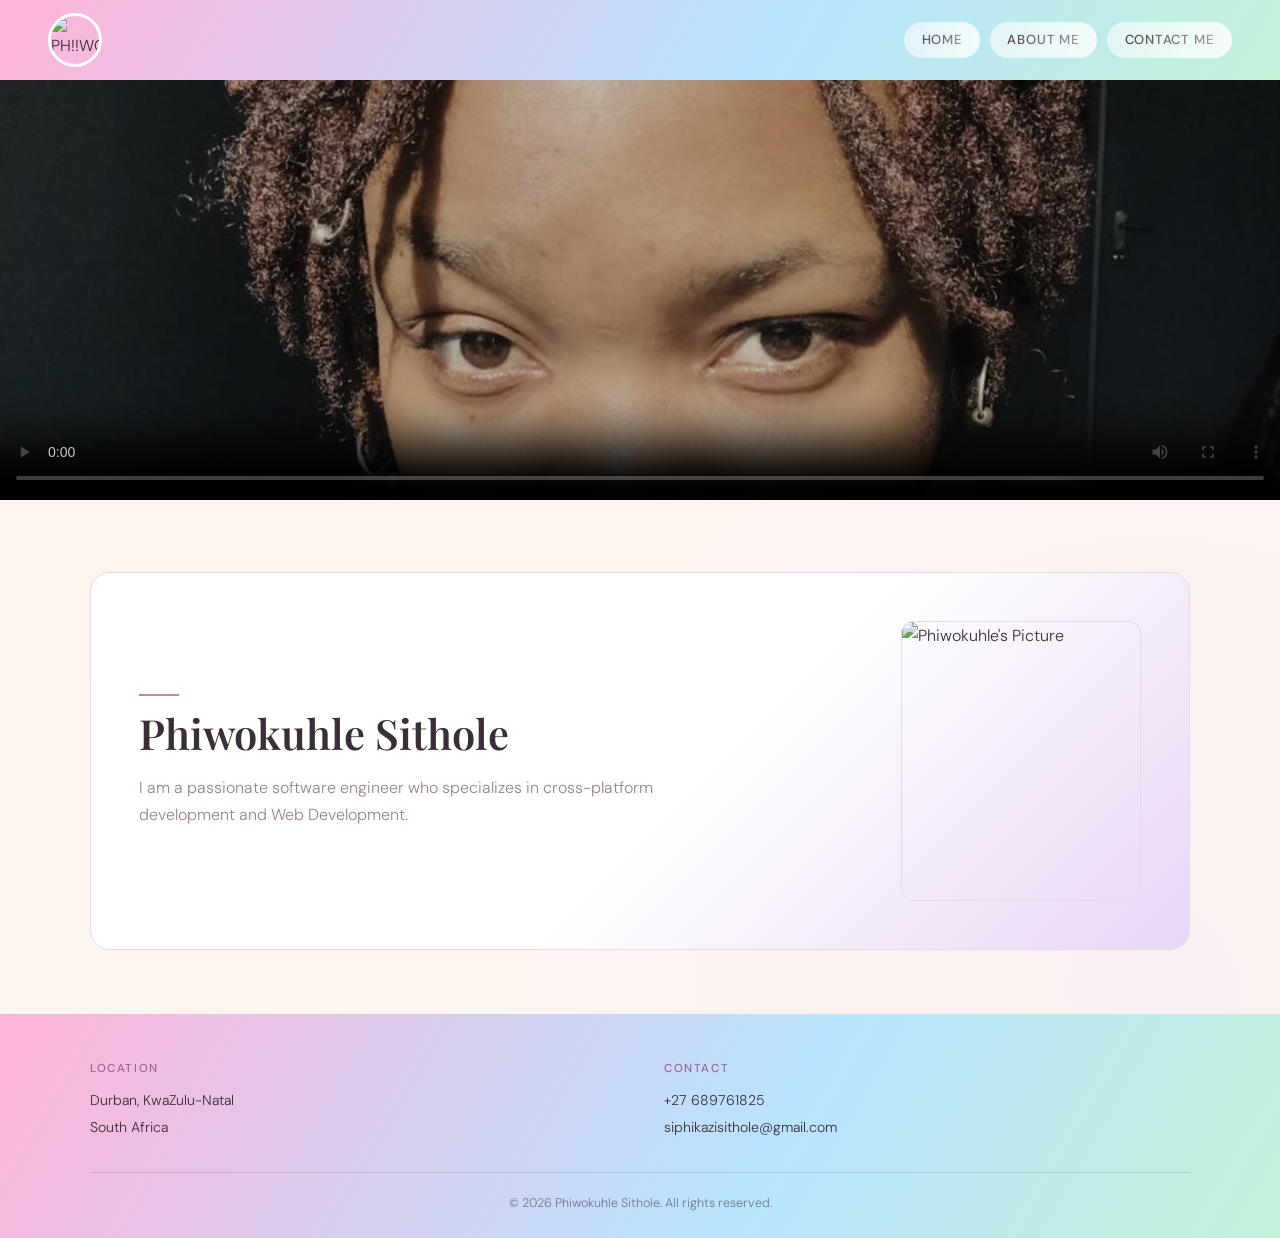
==== commit 33c7c7b8: "chore: fixed the hamburger menu, and responsiveness" ====
--- a/index.html
+++ b/index.html
@@ -1,74 +1,69 @@
 <!DOCTYPE html>
 <html lang="en">
-    <head>
-        <title>Phiwokuhle's Portfolio</title>
-        <meta name="viewport" content="width=device-width, initial-scale=1.0">
-        <link rel="stylesheet" href="style.css">
-    </head>
-    <body>
-        <nav class="navbar">
-            <a href="index.html" class="logo">
-                <img src="logo.jpeg" alt="PH!!WO" width="150" height="150">
-            </a>
-            <div class="nav-links">
-                <a href="index.html">Home</a>
-                <a href="aboutMe.html">About Me</a>
-                <a href="ContactMe.html">Contact Me</a>
-            </div>
+<head>
+    <title>Phiwokuhle's Portfolio</title>
+    <meta charset="UTF-8">
+    <meta name="viewport" content="width=device-width, initial-scale=1.0">
+    <link rel="stylesheet" href="style.css">
+</head>
+<body>
+    <nav class="navbar">
+        <a href="index.html" class="logo">
+            <img src="logo.jpeg" alt="PH!!WO">
+        </a>
+        <div class="nav-links">
+            <a href="index.html">Home</a>
+            <a href="aboutMe.html">About Me</a>
+            <a href="ContactMe.html">Contact Me</a>
+        </div>
+        <div class="burger-controls">
             <input type="checkbox" id="burger-toggle" class="burger-toggle">
             <label for="burger-toggle" class="burger-btn" aria-label="Open menu">
                 <span></span>
                 <span></span>
                 <span></span>
             </label>
-            <div class="mobile-menu">
-                <a href="index.html">Home</a>
-                <a href="aboutMe.html">About Me</a>
-                <a href="ContactMe.html">Contact Me</a>
+        </div>
+        <div class="mobile-menu">
+            <a href="index.html">Home</a>
+            <a href="aboutMe.html">About Me</a>
+            <a href="ContactMe.html">Contact Me</a>
+        </div>
+    </nav>
+
+    <section class="home">
+        <video id="img1" src="my_video.mp4"  controls poster="poster_image.jpeg">
+            Your browser does not support the video tag.
+        </video>
+        <div class="bio-article-container">
+            <div class="bio-article-text">
+                <h2>Phiwokuhle Sithole</h2>
+                <p>I am a passionate software engineer who specializes in cross-platform development and Web Development.</p>
             </div>
-        </nav>
+            <div class="bio-article-image">
+                <img src="my_pic.jpeg" alt="Phiwokuhle's Picture">
+            </div>
+        </div>
+    </section>
 
-        <section class="home">
-            <video id="img1" src="my_video.mp4" alt="Home banner" type="video/mp4" controls>
-                Your browser does not support the video tag.
-            </video>
-            <div class="bio-article-container">
-                <div class="bio-article-text">
-                    <h2>Phiwokuhle Sithole</h2>
-                    <p>I am a passionate software engineer who specializes in cross-platform development and Web Development.</p>
-                </div>
-                <div class="bio-article-image">
-                    <img src="my_pic.jpeg" alt="Phiwokuhle's Picture">
-                </div>
+    <footer class="site-footer">
+        <div class="footer-inner">
+            <div class="footer-col">
+                <h4 class="footer-heading">Location</h4>
+                <address class="footer-address">
+                    <span>Durban, KwaZulu-Natal</span>
+                    <span>South Africa</span>
+                </address>
             </div>
-        </section>
-
-        <footer class="site-footer">
-            <div class="footer-inner">
-                <div class="footer-col">
-                    <h4 class="footer-heading">Location</h4>
-                    <address class="footer-address">
-                        <span>Durban, KwaZulu-Natal</span>
-                        <span>South Africa</span>
-                    </address>
-                </div>
-                <div class="footer-col">
-                    <h4 class="footer-heading">Contact</h4>
-                    <address class="footer-address">
-                        <a href="tel:+27000000000">+27 689761825</a>
-                        <a href="mailto:siphikazisithole@gmail.com">siphikazisithole@gmail.com</a>
-                    </address>
-                </div>
-                <div class="footer-col">
-                    <h4 class="footer-heading">Navigate</h4>
-                    <nav class="footer-nav">
-                        <a href="index.html">Home</a>
-                        <a href="aboutMe.html">About Me</a>
-                        <a href="ContactMe.html">Contact Me</a>
-                    </nav>
-                </div>
+            <div class="footer-col">
+                <h4 class="footer-heading">Contact</h4>
+                <address class="footer-address">
+                    <a href="tel:+27000000000">+27 689761825</a>
+                    <a href="mailto:siphikazisithole@gmail.com">siphikazisithole@gmail.com</a>
+                </address>
             </div>
-            <p class="footer-copy">&copy; 2026 Phiwokuhle Sithole. All rights reserved.</p>
-        </footer>
-    </body>
-</html>
+        </div>
+        <p class="footer-copy">&copy; 2026 Phiwokuhle Sithole. All rights reserved.</p>
+    </footer>
+</body>
+</html>
--- a/style.css
+++ b/style.css
@@ -72,12 +72,6 @@
   33%       { box-shadow: 0 0 0 3px #b8e4ff, 0 0 0 6px #ffcba4, 0 0 0 9px #ffb3d9; }
   66%       { box-shadow: 0 0 0 3px #c9b8f5, 0 0 0 6px #b8f0e6, 0 0 0 9px #b8e4ff; }
 }
-@keyframes gooeyDrip {
-  0%   { clip-path: ellipse(55% 100% at 50% 0%); }
-  40%  { clip-path: ellipse(52% 115% at 50% 0%); }
-  70%  { clip-path: ellipse(56% 108% at 50% 0%); }
-  100% { clip-path: ellipse(55% 100% at 50% 0%); }
-}
 @keyframes shimmer {
   0%   { background-position: -200% center; }
   100% { background-position: 200% center; }
@@ -85,9 +79,6 @@
 @keyframes menuSlide {
   from { opacity: 0; transform: translateY(-12px); }
   to   { opacity: 1; transform: translateY(0); }
-}
-@keyframes burgerX {
-  to { transform: rotate(45deg); }
 }
 
 .navbar {
@@ -101,10 +92,8 @@
   padding: 0 3rem;
   background: linear-gradient(120deg, #ffb3d9, #b8e4ff, #c9f7c5, #c9b8f5, #ffd4a8, #ffb3d9);
   background-size: 300% 300%;
-  animation: navShift 8s ease infinite, gooeyDrip 4s ease-in-out infinite;
+  animation: navShift 8s ease infinite;
   border-bottom: none;
-  clip-path: ellipse(55% 100% at 50% 0%);
-  padding-bottom: 8px;
 }
 
 .logo img {
@@ -135,11 +124,11 @@
   border-radius: 999px;
   position: relative;
   transition: transform 0.35s cubic-bezier(0.34, 1.56, 0.64, 1), color 0.2s ease;
-  animation: blobFloat 5s ease-in-out infinite;
-}
-.nav-links a:nth-child(1) { animation-delay: 0s;   background: rgba(255,255,255,0.55); }
-.nav-links a:nth-child(2) { animation-delay: 0.8s; background: rgba(255,255,255,0.55); }
-.nav-links a:nth-child(3) { animation-delay: 1.6s; background: rgba(255,255,255,0.55); }
+  background: rgba(255,255,255,0.55);
+}
+.nav-links a:nth-child(1) { animation: blobFloat 5s ease-in-out infinite 0s; }
+.nav-links a:nth-child(2) { animation: blobFloat 5s ease-in-out infinite 0.8s; }
+.nav-links a:nth-child(3) { animation: blobFloat 5s ease-in-out infinite 1.6s; }
 
 .nav-links a::before {
   content: '';
@@ -160,60 +149,69 @@
   background: rgba(255,255,255,0.85);
 }
 
-.burger-toggle { display: none; }
+/* Burger Menu Styles */
+.burger-controls {
+  display: none;
+  position: relative;
+  z-index: 200;
+}
+
+.burger-toggle {
+  display: none;
+}
 
 .burger-btn {
-  display: none;
+  display: flex;
   flex-direction: column;
   justify-content: center;
+  align-items: center;
   gap: 5px;
-  width: 38px;
-  height: 38px;
+  width: 42px;
+  height: 42px;
   cursor: pointer;
-  padding: 6px;
+  padding: 10px;
   border-radius: var(--radius-sm);
-  background: rgba(255,255,255,0.5);
+  background: rgba(255,255,255,0.7);
   transition: background 0.2s;
-  z-index: 200;
-}
-.burger-btn:hover { background: rgba(255,255,255,0.8); }
+}
+.burger-btn:hover { background: rgba(255,255,255,0.95); }
 
 .burger-btn span {
   display: block;
-  height: 2px;
+  width: 100%;
+  height: 2.5px;
   border-radius: 2px;
   background: #3a2e38;
-  transition: transform 0.35s cubic-bezier(0.34, 1.56, 0.64, 1), opacity 0.2s ease, width 0.3s ease;
+  transition: transform 0.35s cubic-bezier(0.34, 1.56, 0.64, 1), opacity 0.2s ease;
   transform-origin: center;
 }
-.burger-btn span:nth-child(3) { width: 65%; }
 
 .burger-toggle:checked + .burger-btn span:nth-child(1) {
-  transform: translateY(7px) rotate(45deg);
+  transform: translateY(7.5px) rotate(45deg);
 }
 .burger-toggle:checked + .burger-btn span:nth-child(2) {
   opacity: 0;
   transform: scaleX(0);
 }
 .burger-toggle:checked + .burger-btn span:nth-child(3) {
-  width: 100%;
-  transform: translateY(-7px) rotate(-45deg);
+  transform: translateY(-7.5px) rotate(-45deg);
 }
 
 .mobile-menu {
   display: none;
-  position: absolute;
+  position: fixed;
   top: calc(var(--nav-height) + 12px);
   right: 1.25rem;
   flex-direction: column;
   gap: 0.4rem;
-  background: rgba(255,255,255,0.96);
+  background: rgba(255,255,255,0.98);
   border: 1px solid var(--clr-border);
   border-radius: var(--radius-md);
   padding: 1rem;
-  min-width: 180px;
-  box-shadow: 0 8px 32px rgba(192,132,160,0.15);
+  min-width: 200px;
+  box-shadow: 0 8px 32px rgba(192,132,160,0.2);
   animation: menuSlide 0.25s ease;
+  z-index: 99;
 }
 
 .mobile-menu a {
@@ -228,8 +226,11 @@
 }
 .mobile-menu a:hover { background: var(--clr-blush); color: var(--clr-accent-dim); }
 
-.burger-toggle:checked ~ .mobile-menu { display: flex; }
-
+.burger-toggle:checked ~ .mobile-menu {
+  display: flex;
+}
+
+/* Home Section */
 .home #img1 {
   width: 100%;
   height: 420px;
@@ -278,6 +279,7 @@
 }
 .bio-article-image img:hover { filter: grayscale(0%); }
 
+/* About Section */
 .about {
   max-width: var(--max-width);
   margin: 5rem auto;
@@ -305,6 +307,7 @@
 .article-text p { color: var(--clr-muted); font-size: 1rem; max-width: 720px; margin-top: 1.25rem; }
 .article-text p strong { color: var(--clr-accent); font-weight: 500; }
 
+/* Contact Form */
 .contact-form {
   max-width: 560px;
   margin: 5rem auto;
@@ -380,6 +383,7 @@
 .contact-form input[type="submit"]:active,
 #submit:active { transform: translateY(0); }
 
+/* Footer */
 .site-footer {
   margin-top: auto;
   background: linear-gradient(120deg, #ffb3d9, #b8e4ff, #c9f7c5, #c9b8f5, #ffd4a8, #ffb3d9);
@@ -421,18 +425,6 @@
 }
 .footer-address a:hover { color: var(--clr-accent-dim); }
 
-.footer-nav {
-  display: flex;
-  flex-direction: column;
-  gap: 0.3rem;
-}
-.footer-nav a {
-  font-size: 0.88rem;
-  color: var(--clr-text);
-  transition: color 0.2s, padding-left 0.2s;
-}
-.footer-nav a:hover { color: var(--clr-accent-dim); padding-left: 4px; }
-
 .footer-copy {
   max-width: var(--max-width);
   margin: 1.25rem auto 0;
@@ -441,28 +433,31 @@
   text-align: center;
 }
 
-@media (max-width: 768px) {
-  .navbar { padding: 0 1.25rem; height: var(--nav-height); }
+
+@media (max-width: 600px) {
+  .navbar { padding: 0 1.25rem; }
   .nav-links { display: none; }
-  .burger-btn { display: flex; }
+  .burger-controls { display: block; }
 
   .bio-article-container {
     flex-direction: column;
     gap: 2rem;
     padding: 2rem;
     text-align: center;
+    margin: 2rem 1rem;
   }
   .bio-article-text h2::before,
   .article-text h2::before,
   .contact-form h2::before { margin-left: auto; margin-right: auto; }
   .bio-article-image img { width: 180px; height: 220px; }
   .home #img1 { height: 260px; }
-  .article-container { padding: 2rem; }
+  .article-container { padding: 2rem; margin: 0 1rem; }
+  .about { padding: 0 1rem; margin: 2rem auto; }
   .contact-form { margin: 2.5rem 1rem; padding: 2rem 1.5rem; }
-  .footer-inner { gap: 2rem; }
+  .footer-inner { gap: 2rem; flex-direction: column; text-align: center; }
 }
 
 @media (max-width: 480px) {
-  .footer-inner { flex-direction: column; gap: 1.5rem; }
-  .bio-article-container { margin: 2rem 1rem; }
-}
+  .footer-inner { gap: 1.5rem; }
+  .mobile-menu { right: 0.75rem; min-width: 180px; }
+}
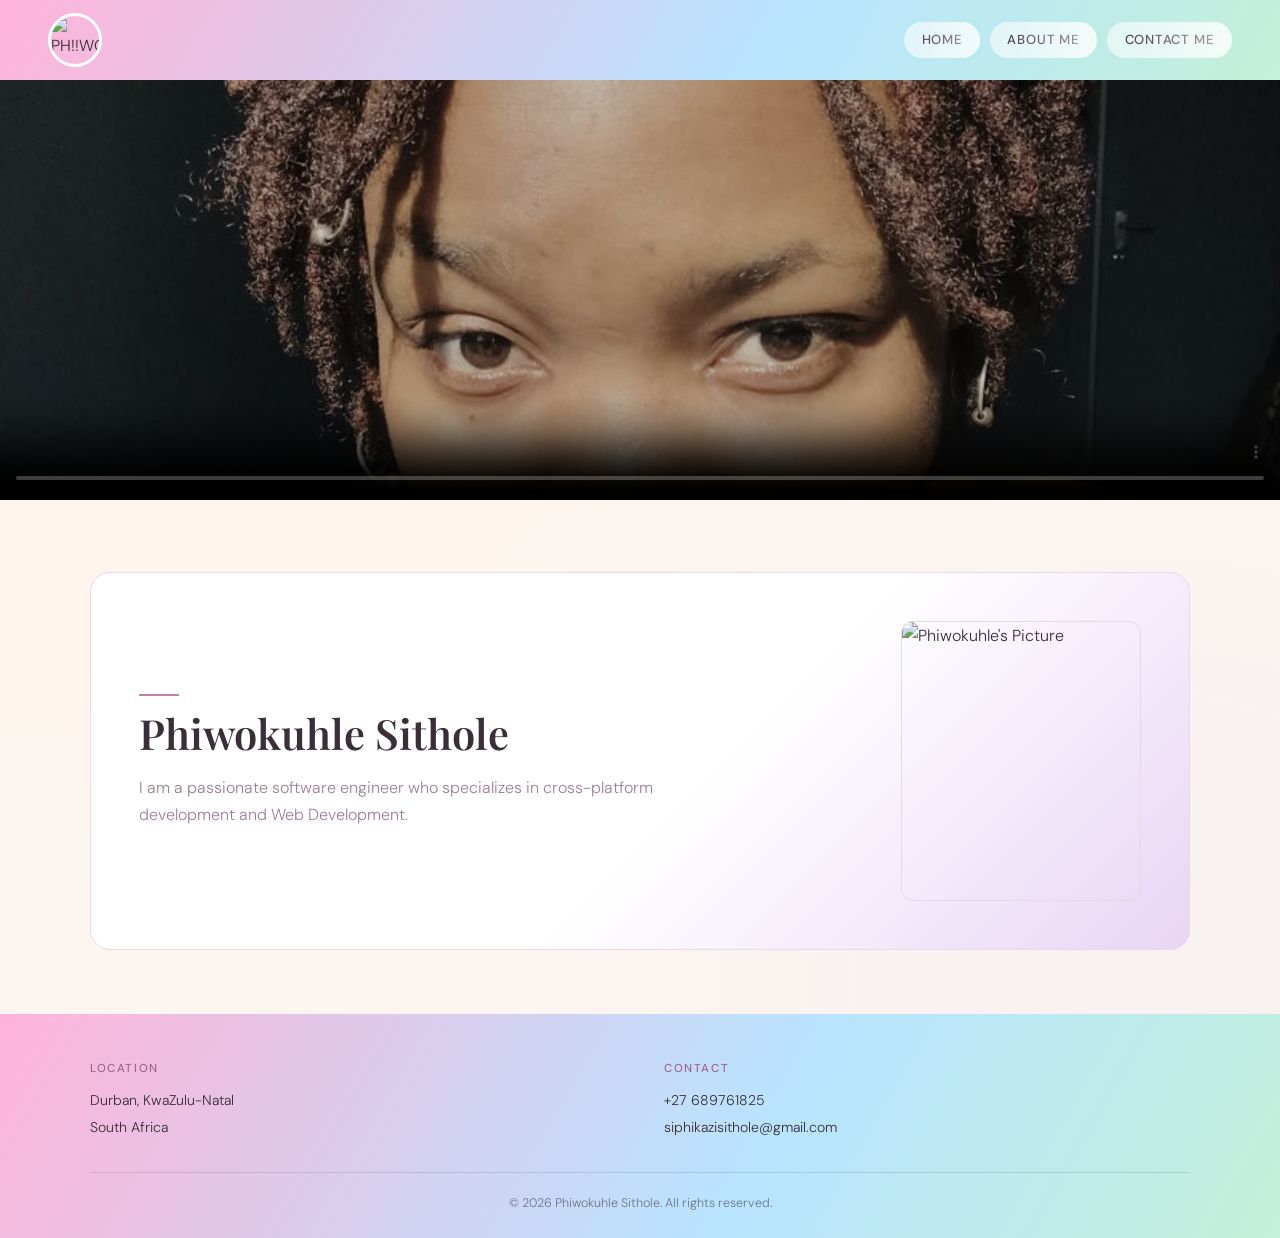
==== commit 16a9b1ba: "chore: fixed the hamburger menu, and responsiveness" ====
--- a/index.html
+++ b/index.html
@@ -23,12 +23,14 @@
                 <span></span>
                 <span></span>
             </label>
+
+            <div class="mobile-menu">
+                <a href="index.html">Home</a>
+                <a href="aboutMe.html">About Me</a>
+                <a href="ContactMe.html">Contact Me</a>
+            </div>
         </div>
-        <div class="mobile-menu">
-            <a href="index.html">Home</a>
-            <a href="aboutMe.html">About Me</a>
-            <a href="ContactMe.html">Contact Me</a>
-        </div>
+       
     </nav>
 
     <section class="home">
--- a/style.css
+++ b/style.css
@@ -199,7 +199,7 @@
 
 .mobile-menu {
   display: none;
-  position: fixed;
+  position: absolute;
   top: calc(var(--nav-height) + 12px);
   right: 1.25rem;
   flex-direction: column;
@@ -230,7 +230,7 @@
   display: flex;
 }
 
-/* Home Section */
+
 .home #img1 {
   width: 100%;
   height: 420px;
@@ -279,7 +279,7 @@
 }
 .bio-article-image img:hover { filter: grayscale(0%); }
 
-/* About Section */
+
 .about {
   max-width: var(--max-width);
   margin: 5rem auto;
@@ -307,7 +307,6 @@
 .article-text p { color: var(--clr-muted); font-size: 1rem; max-width: 720px; margin-top: 1.25rem; }
 .article-text p strong { color: var(--clr-accent); font-weight: 500; }
 
-/* Contact Form */
 .contact-form {
   max-width: 560px;
   margin: 5rem auto;
@@ -383,7 +382,7 @@
 .contact-form input[type="submit"]:active,
 #submit:active { transform: translateY(0); }
 
-/* Footer */
+
 .site-footer {
   margin-top: auto;
   background: linear-gradient(120deg, #ffb3d9, #b8e4ff, #c9f7c5, #c9b8f5, #ffd4a8, #ffb3d9);
